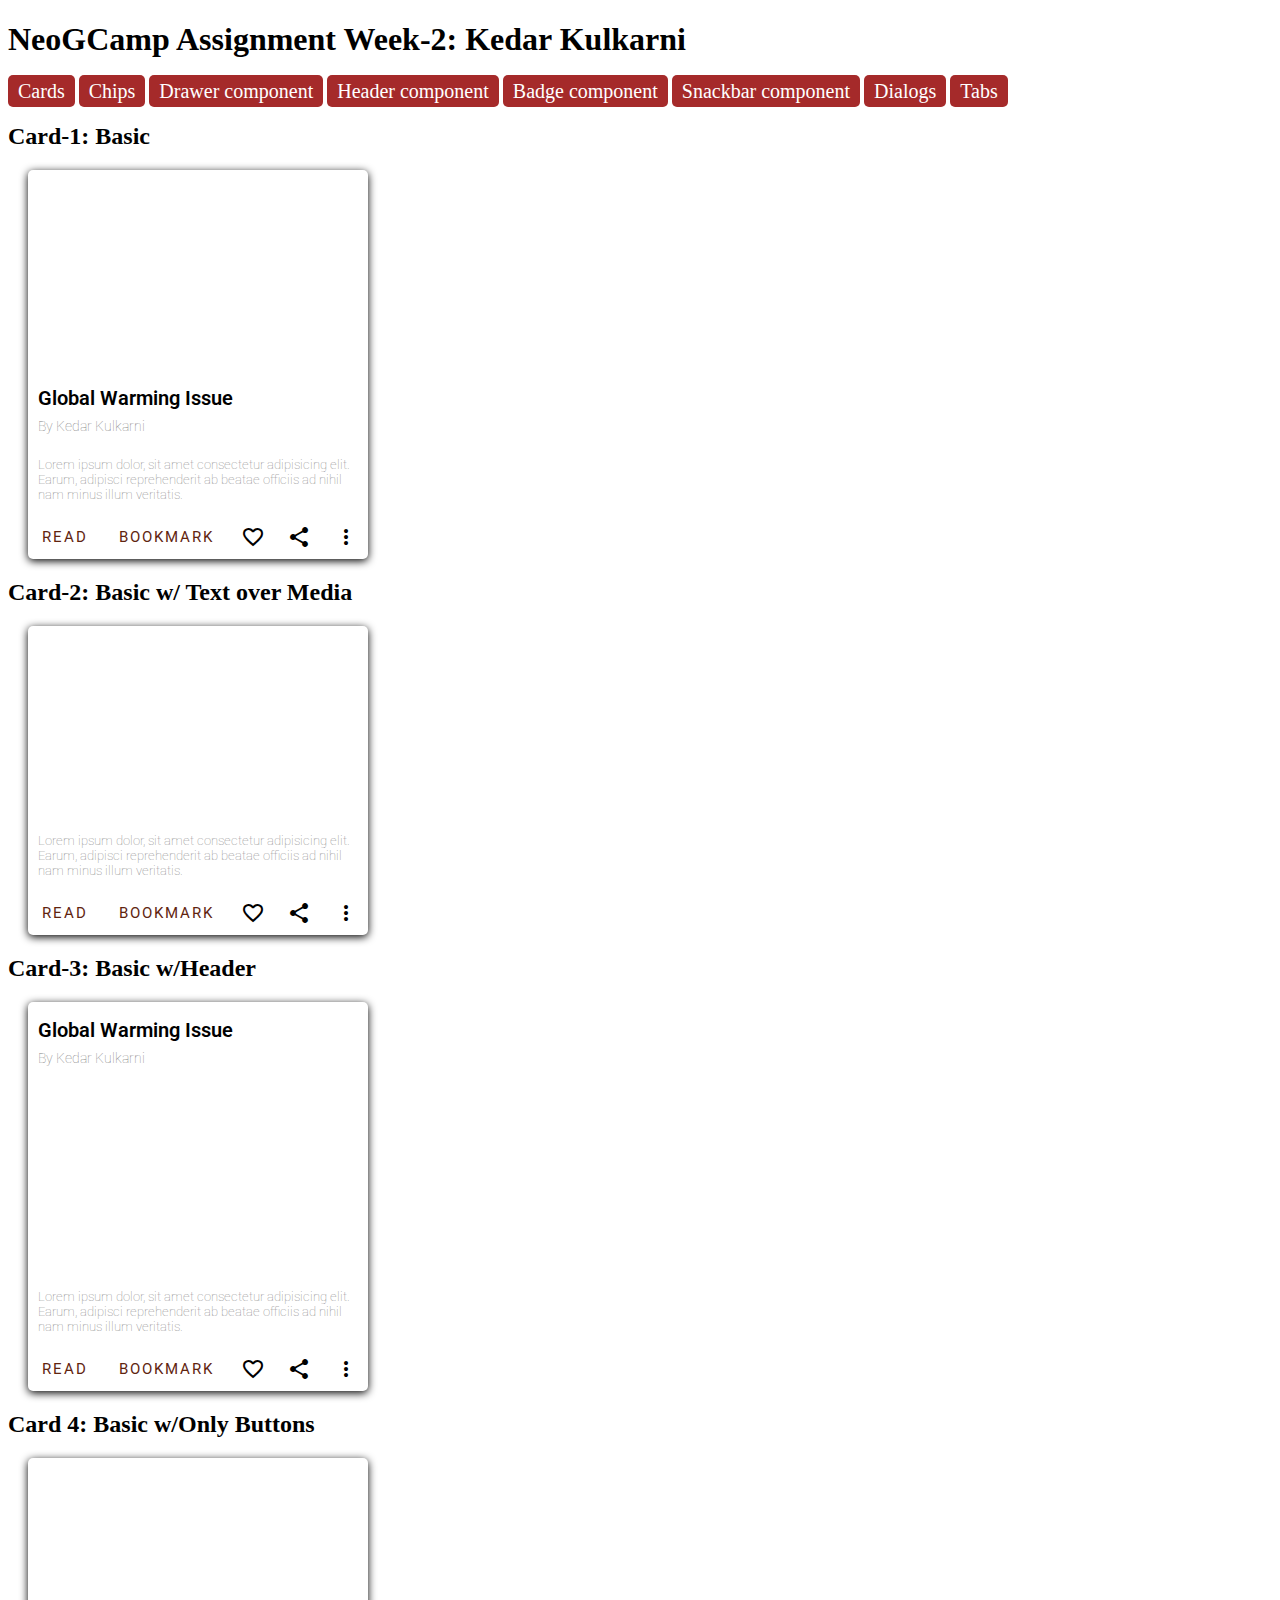
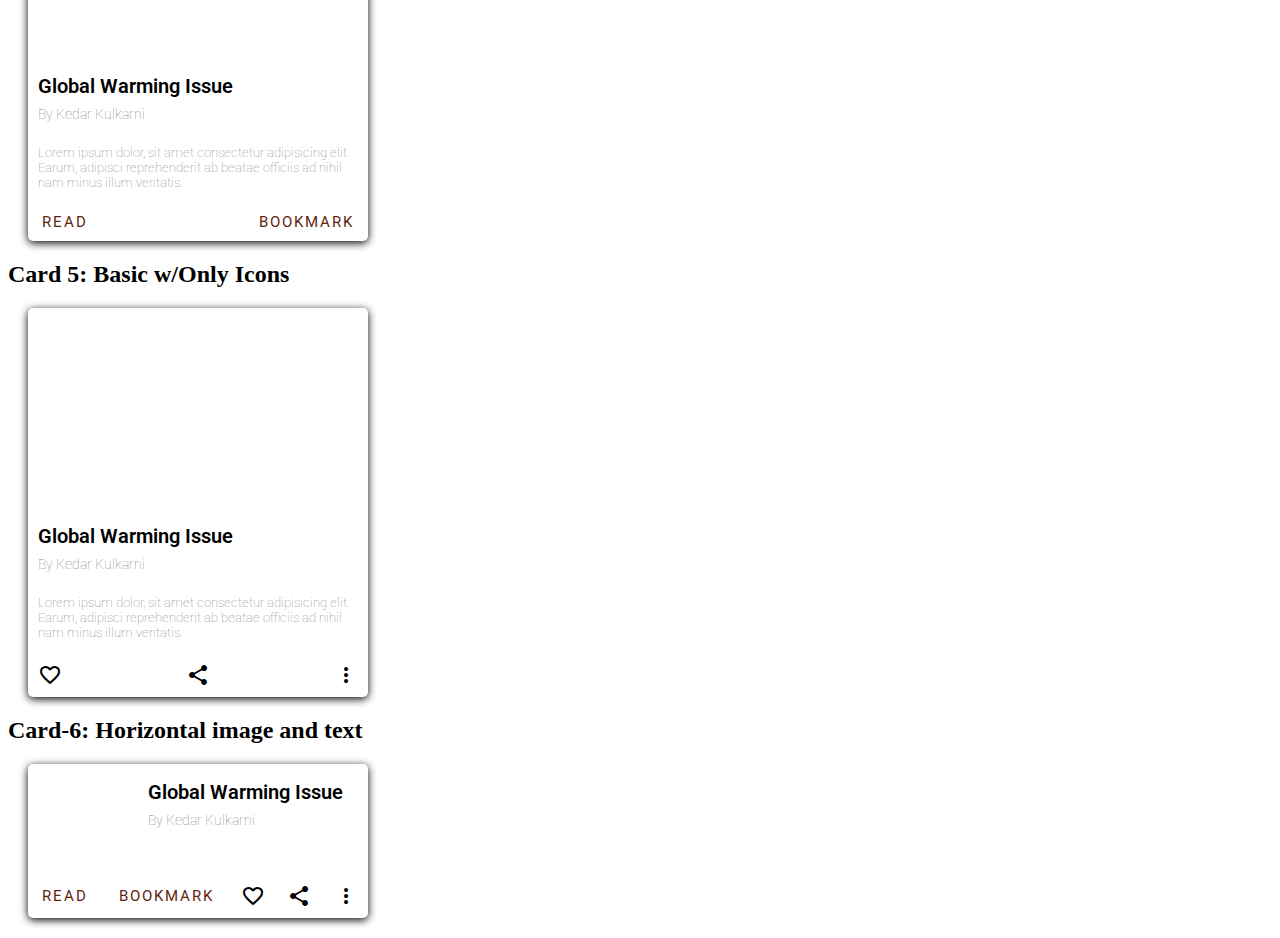
==== index.html @ fb1a8ec3 "initial commit" ====
<!DOCTYPE html>
<html lang="en">
  <head>
    <meta charset="UTF-8" />
    <meta http-equiv="X-UA-Compatible" content="IE=edge" />
    <meta name="viewport" content="width=device-width, initial-scale=1.0" />
    <link
      rel="stylesheet"
      href="https://fonts.googleapis.com/icon?family=Material+Icons"
    />
    <link rel="stylesheet" href="styles.css" />
    <title>Document</title>
  </head>
  <body>
    <h1>NeoGCamp Assignment Week-2: Kedar Kulkarni</h1>
    <a href="#" class="component-links">Cards</a>
    <a href="#" class="component-links">Chips</a>
    <a href="#" class="component-links">Drawer component</a>
    <a href="#" class="component-links">Header component</a>
    <a href="#" class="component-links">Badge component</a>
    <a href="#" class="component-links">Snackbar component</a>
    <a href="#" class="component-links">Dialogs</a>
    <a href="#" class="component-links">Tabs</a>
    <!-- Card-1: Basic -->
    <h2>Card-1: Basic</h2>
    <div class="card-1">
      <div id="card-media"></div>
      <div id="card-headings">
        <h2 id="box-title">Global Warming Issue</h2>
        <h3 id="box-sub-title">By Kedar Kulkarni</h3>
      </div>

      <p id="card-para">
        Lorem ipsum dolor, sit amet consectetur adipisicing elit. Earum,
        adipisci reprehenderit ab beatae officiis ad nihil nam minus illum
        veritatis.
      </p>

      <div id="card-btns">
        <button>READ</button>
        <button>BOOKMARK</button>

        <i class="material-icons like-btn">favorite_border</i>
        <i class="material-icons">share</i>
        <i class="material-icons">more_vert</i>
      </div>
    </div>
    <!-- Card-2: Basic w/ Text over Media -->
    <h2>Card-2: Basic w/ Text over Media</h2>
    <div class="card-2">
      <div id="card-media">
        <div id="card-headings">
          <h2 id="box-title">Global Warming Issue</h2>
          <h3 id="box-sub-title">By Kedar Kulkarni</h3>
        </div>
      </div>

      <p id="card-para">
        Lorem ipsum dolor, sit amet consectetur adipisicing elit. Earum,
        adipisci reprehenderit ab beatae officiis ad nihil nam minus illum
        veritatis.
      </p>

      <div id="card-btns">
        <button>READ</button>
        <button>BOOKMARK</button>

        <i class="material-icons like-btn">favorite_border</i>
        <i class="material-icons">share</i>
        <i class="material-icons">more_vert</i>
      </div>
    </div>
    <!-- Card-3: Basic w/Header -->
    <h2>Card-3: Basic w/Header</h2>
    <div class="card-3">
      <div id="card-headings">
        <h2 id="box-title">Global Warming Issue</h2>
        <h3 id="box-sub-title">By Kedar Kulkarni</h3>
      </div>
      <div id="card-media"></div>

      <p id="card-para">
        Lorem ipsum dolor, sit amet consectetur adipisicing elit. Earum,
        adipisci reprehenderit ab beatae officiis ad nihil nam minus illum
        veritatis.
      </p>

      <div id="card-btns">
        <button>READ</button>
        <button>BOOKMARK</button>

        <i class="material-icons like-btn">favorite_border</i>
        <i class="material-icons">share</i>
        <i class="material-icons">more_vert</i>
      </div>
    </div>
    <!-- Card 4: Basic w/Only Buttons -->
    <h2>Card 4: Basic w/Only Buttons</h2>
    <div class="card-4">
      <div id="card-media"></div>
      <div id="card-headings">
        <h2 id="box-title">Global Warming Issue</h2>
        <h3 id="box-sub-title">By Kedar Kulkarni</h3>
      </div>

      <p id="card-para">
        Lorem ipsum dolor, sit amet consectetur adipisicing elit. Earum,
        adipisci reprehenderit ab beatae officiis ad nihil nam minus illum
        veritatis.
      </p>

      <div id="card-btns">
        <button>READ</button>
        <button>BOOKMARK</button>

        <!-- <i class="material-icons like-btn">favorite_border</i>
        <i class="material-icons">share</i>
        <i class="material-icons">more_vert</i> -->
      </div>
    </div>
    <!-- Card 5: Basic w/Only Icons -->
    <h2>Card 5: Basic w/Only Icons</h2>
    <div class="card-5">
      <div id="card-media"></div>
      <div id="card-headings">
        <h2 id="box-title">Global Warming Issue</h2>
        <h3 id="box-sub-title">By Kedar Kulkarni</h3>
      </div>

      <p id="card-para">
        Lorem ipsum dolor, sit amet consectetur adipisicing elit. Earum,
        adipisci reprehenderit ab beatae officiis ad nihil nam minus illum
        veritatis.
      </p>

      <div id="card-btns">
        <!-- <button>READ</button>
        <button>BOOKMARK</button> -->
        <i class="material-icons like-btn">favorite_border</i>
        <i class="material-icons">share</i>
        <i class="material-icons">more_vert</i>
      </div>
    </div>

    <!-- Card-6: Horizontal image and text -->
    <h2>Card-6: Horizontal image and text</h2>
    <div class="card-6">
      <div id="card-media"></div>
      <div id="card-headings">
        <h2 id="box-title">Global Warming Issue</h2>
        <h3 id="box-sub-title">By Kedar Kulkarni</h3>
      </div>

      <div id="card-btns">
        <button>READ</button>
        <button>BOOKMARK</button>

        <i class="material-icons like-btn">favorite_border</i>
        <i class="material-icons">share</i>
        <i class="material-icons">more_vert</i>
      </div>
    </div>
  </body>
</html>
---- styles.css ----
@import url('https://fonts.googleapis.com/css2?family=Roboto:wght@500&display=swap');

:root {
  --primary-font-family: 'Roboto', sans-serif;
}

body {
  /* background-color: darkgrey; */
}
.component-links{
  font-size: 20px;
  text-decoration: none;
  border-radius: 5px;
  padding: 5px 10px;
  background-color: brown;
  color: white;
}
.card-1,
.card-2,
.card-3,
.card-4,
.card-5,
.card-6 {
  display: flex;
  width: 340px;
  height: auto;
  box-sizing: border-box;
  flex-wrap: wrap;
  /* border: 1px solid black; */
  margin: 20px;
  box-shadow: 0 2px 8px;
  border-radius: 5px;
  font-family: var(--primary-font-family);


}

#card-media {
  background-image: url("https://picsum.photos/id/902/400");
  background-position: 50%;
  /* background-attachment: fixed; */
  background-repeat: no-repeat;
  width: 340px;
  height: 200px;
  border-radius: 5px 5px 0 0;

}

#box-title {
  font-size: 1.25rem;
  /* font-weight: 500; */
  font-weight: 600;

}

#box-sub-title,
#card-para {
  font-size: 0.9rem;
  color: grey;
  font-weight: 100;
  margin-top: 0px;
}


#card-headings,
#card-para {
  padding: 0 10px;
}

#card-para {
  font-size: 13px;
  font-weight: 30;
  padding-top: 7px;
  /* Padding or margin??? */

}

#box-title {
  margin-bottom: 8px;
}


#card-btns {
  display: flex;
  flex-basis: 340px;
  justify-content: space-between;
  padding: 10px 10px;

}

button {
  padding: 0 4px;
  border: none;
  background: none;
  color: #61240f;
  font-size: 15px;
  letter-spacing: 2px;
  /* font-weight: 500; */
  font-family: var(--primary-font-family);
}

button:hover,
i:hover {
  cursor: pointer;
}

button:active {
  color: white;
  background-color: #61240f;
  border-radius: 5px;

}

i:active {
  background-color: grey;
  border-radius: 15px;
}

/* Card-2 CSS - Basic w/ Text over Media */
.card-2 #card-headings {
  margin-top: 140px;
  color: white;

}

.card-2 #box-sub-title {
  color: white;
}

/* .card-4 #card-btns{
     justify-content: start;
 } */

/* Card 6 - Horizontal image and text */
.card-6 #card-media {
  width: 110px;
  height: 110px;
  background-size: cover;
}
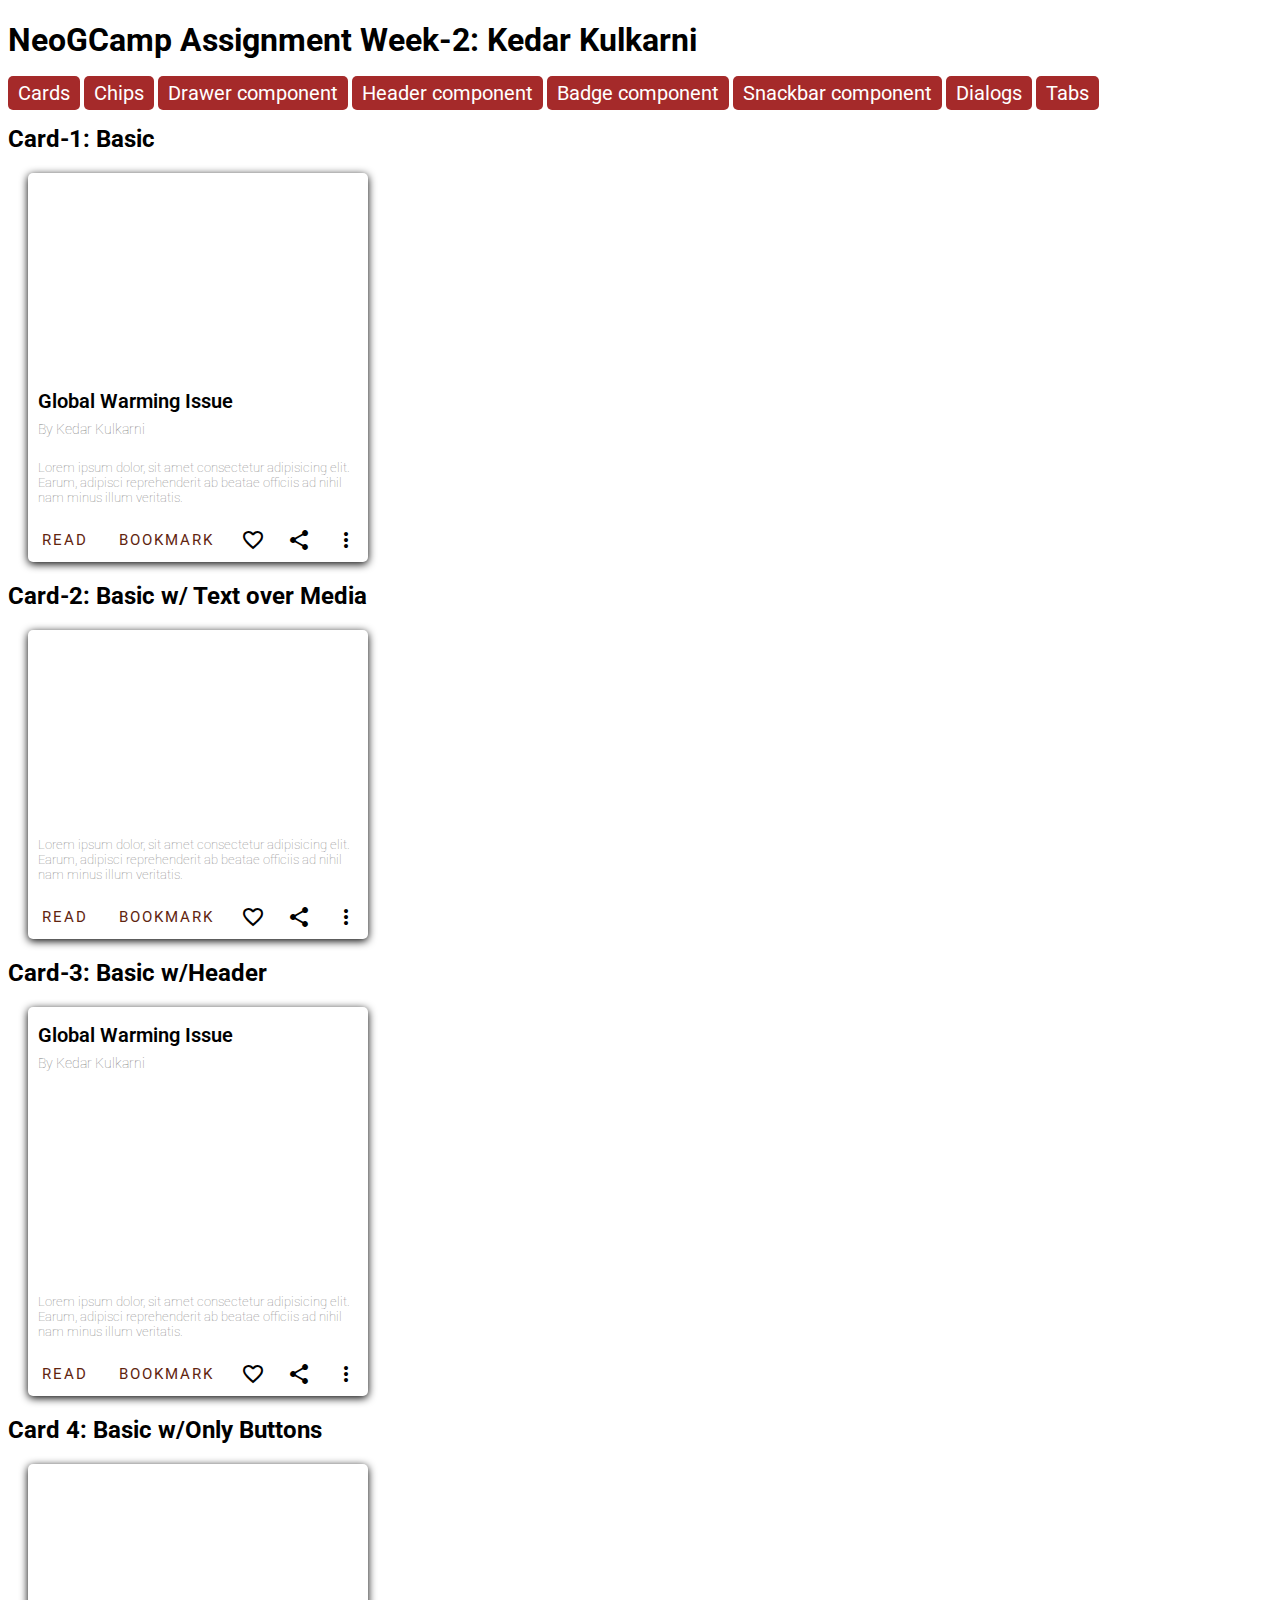
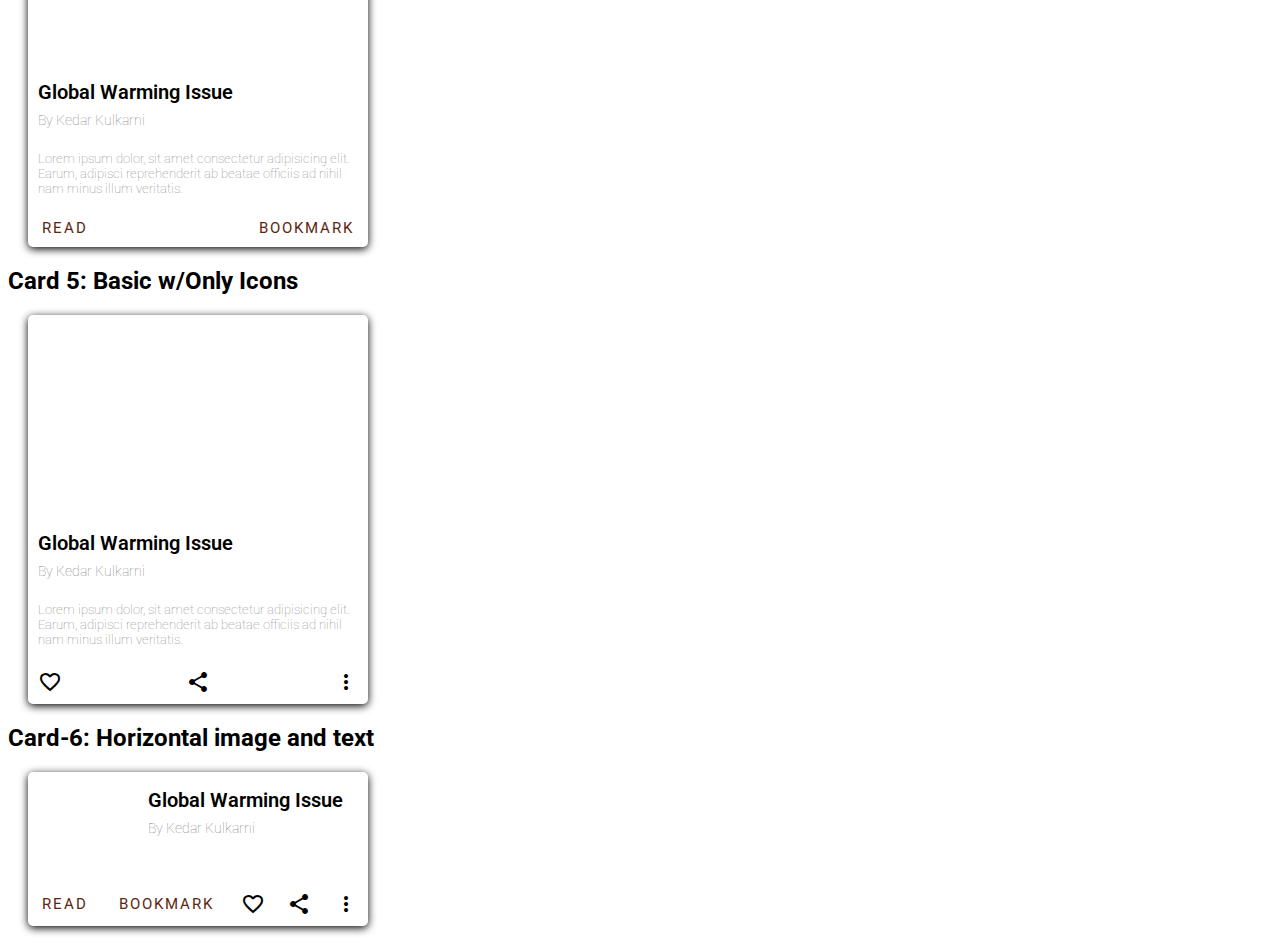
==== commit 6f9f4cc5: "feat: added links & styling  to buttons" ====
--- a/index.html
+++ b/index.html
@@ -12,15 +12,26 @@
     <title>Document</title>
   </head>
   <body>
+    <!-- Title & Links -->
     <h1>NeoGCamp Assignment Week-2: Kedar Kulkarni</h1>
-    <a href="#" class="component-links">Cards</a>
-    <a href="#" class="component-links">Chips</a>
-    <a href="#" class="component-links">Drawer component</a>
-    <a href="#" class="component-links">Header component</a>
-    <a href="#" class="component-links">Badge component</a>
-    <a href="#" class="component-links">Snackbar component</a>
-    <a href="#" class="component-links">Dialogs</a>
-    <a href="#" class="component-links">Tabs</a>
+    <a href="index.html" class="component-links">Cards</a>
+    <a href="chips/chips.html" class="component-links">Chips</a>
+    <a href="drawer-component/drawer.html" class="component-links"
+      >Drawer component</a
+    >
+    <a href="top-app-bar-component/app-bar.html" class="component-links"
+      >Header component</a
+    >
+    <a href="badge-component/badge.html" class="component-links"
+      >Badge component</a
+    >
+    <a href="snackbar component/snackbar.html" class="component-links"
+      >Snackbar component</a
+    >
+    <a href="dialog-box-component/dialog.html" class="component-links"
+      >Dialogs</a
+    >
+    <a href="tabs-component/tabs.html" class="component-links">Tabs</a>
     <!-- Card-1: Basic -->
     <h2>Card-1: Basic</h2>
     <div class="card-1">
--- a/styles.css
+++ b/styles.css
@@ -1,11 +1,12 @@
 @import url('https://fonts.googleapis.com/css2?family=Roboto:wght@500&display=swap');
+
 
 :root {
   --primary-font-family: 'Roboto', sans-serif;
 }
 
 body {
-  /* background-color: darkgrey; */
+  font-family: var(--primary-font-family);
 }
 .component-links{
   font-size: 20px;
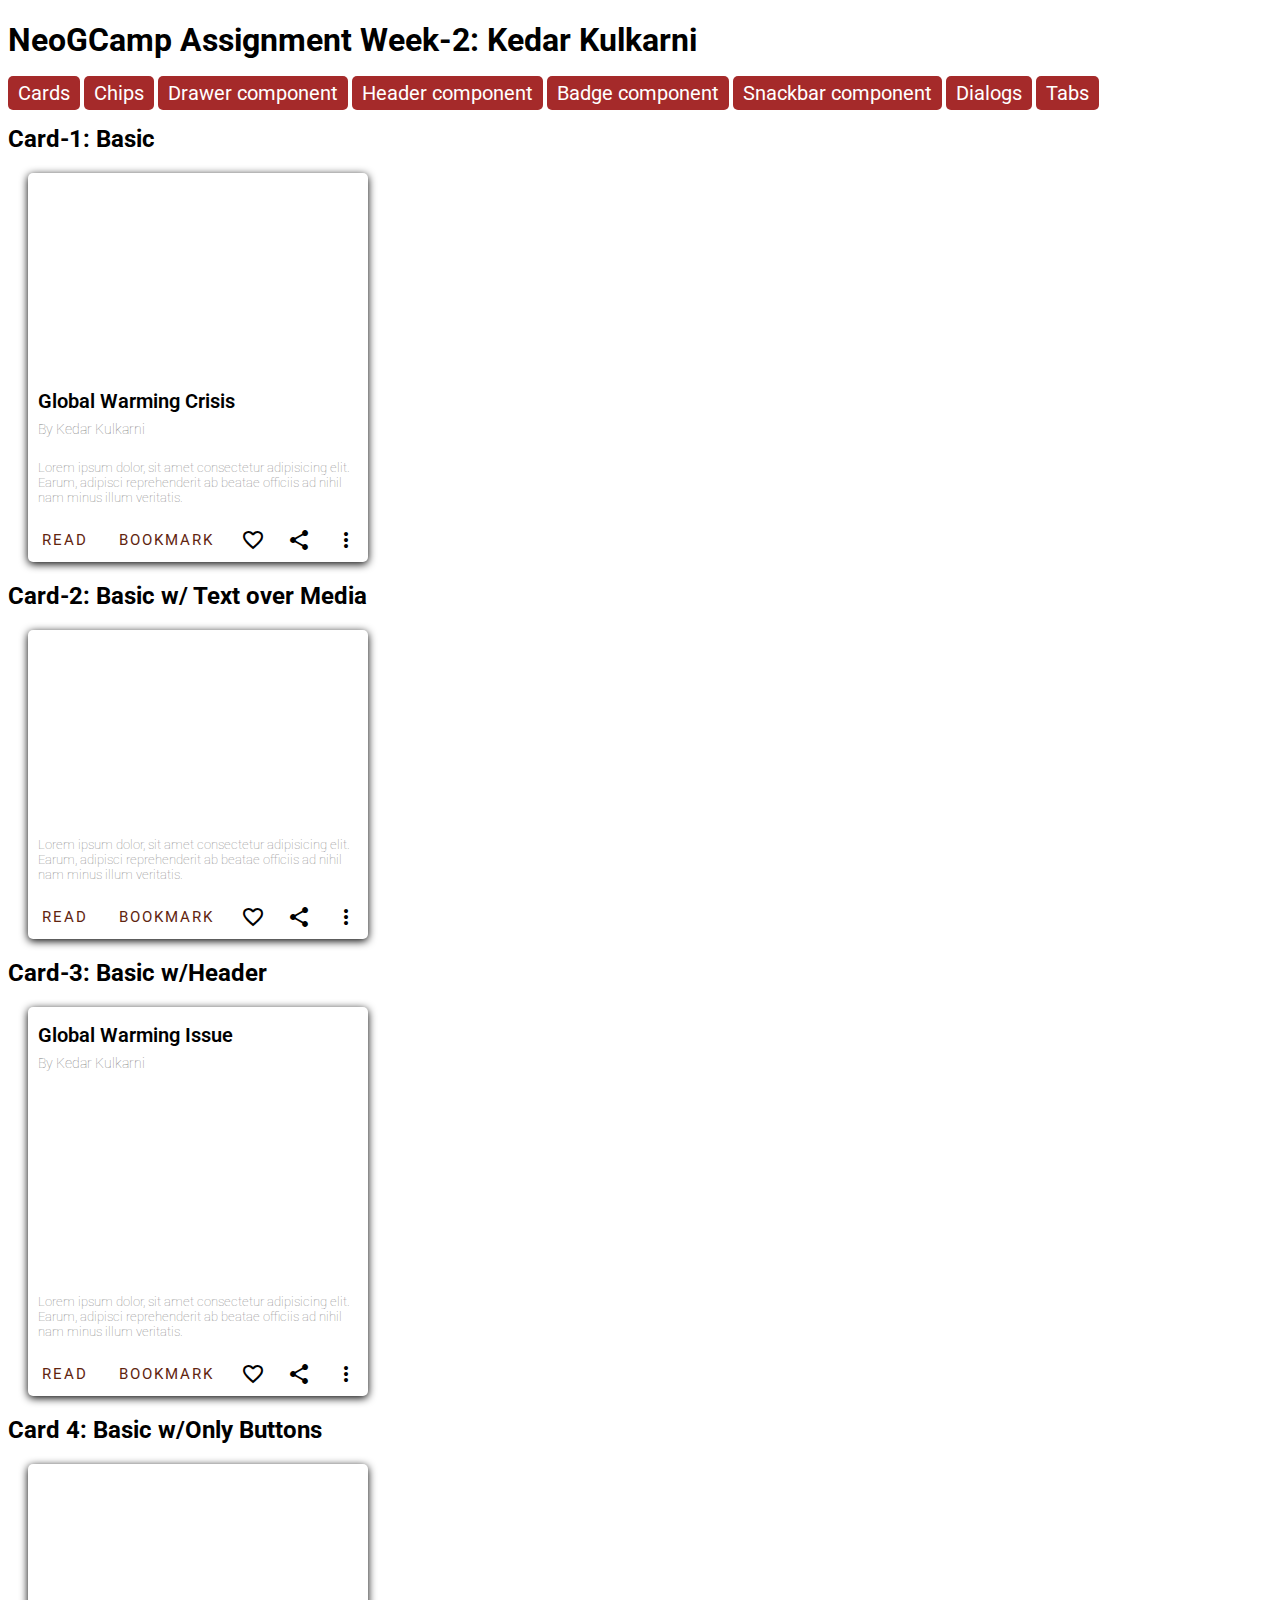
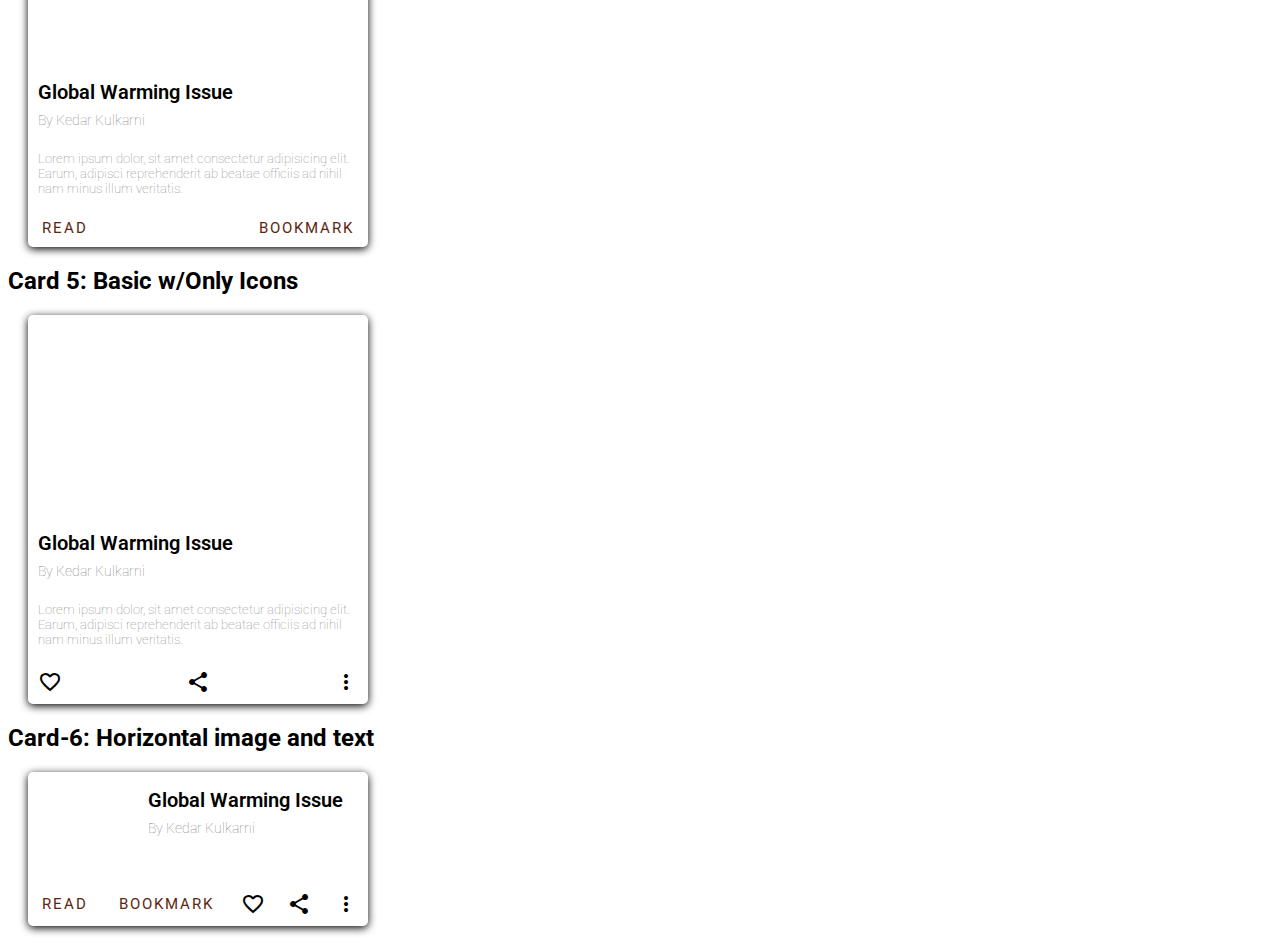
==== commit a04e8cce: "commited crisis" ====
--- a/index.html
+++ b/index.html
@@ -37,7 +37,7 @@
     <div class="card-1">
       <div id="card-media"></div>
       <div id="card-headings">
-        <h2 id="box-title">Global Warming Issue</h2>
+        <h2 id="box-title">Global Warming Crisis</h2>
         <h3 id="box-sub-title">By Kedar Kulkarni</h3>
       </div>
 
@@ -124,9 +124,9 @@
         <button>READ</button>
         <button>BOOKMARK</button>
 
-        <!-- <i class="material-icons like-btn">favorite_border</i>
+        <i class="material-icons like-btn">favorite_border</i>
         <i class="material-icons">share</i>
-        <i class="material-icons">more_vert</i> -->
+        <i class="material-icons">more_vert</i>
       </div>
     </div>
     <!-- Card 5: Basic w/Only Icons -->
@@ -145,8 +145,8 @@
       </p>
 
       <div id="card-btns">
-        <!-- <button>READ</button>
-        <button>BOOKMARK</button> -->
+        <button>READ</button>
+        <button>BOOKMARK</button>
         <i class="material-icons like-btn">favorite_border</i>
         <i class="material-icons">share</i>
         <i class="material-icons">more_vert</i>
--- a/styles.css
+++ b/styles.css
@@ -72,7 +72,7 @@
   font-size: 13px;
   font-weight: 30;
   padding-top: 7px;
-  /* Padding or margin??? */
+  
 
 }
 
@@ -128,9 +128,15 @@
   color: white;
 }
 
-/* .card-4 #card-btns{
-     justify-content: start;
- } */
+/* Card-4: Basic w/Only Buttons */
+.card-4 .material-icons{
+     display: none;
+ }
+
+/* Card-5: Basic w/Only Icons */
+.card-5 button{
+  display: none;
+}
 
 /* Card 6 - Horizontal image and text */
 .card-6 #card-media {
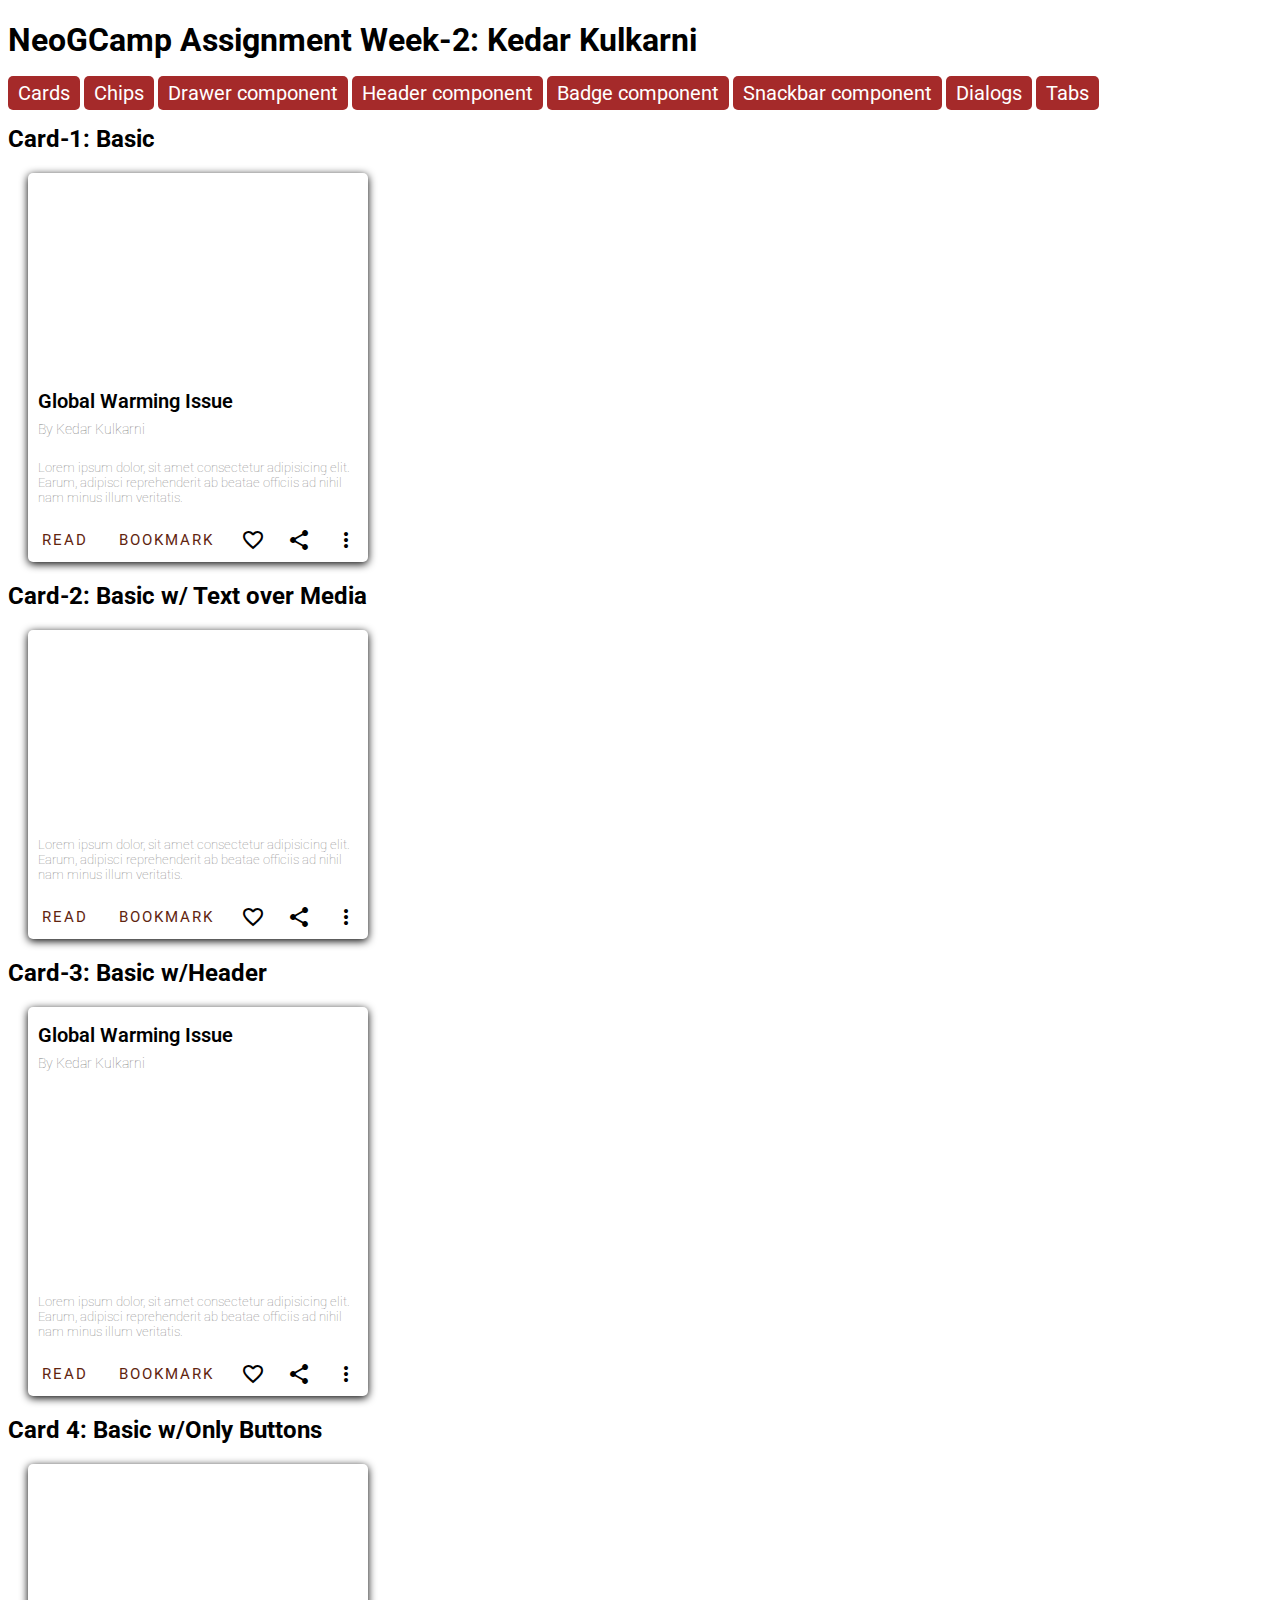
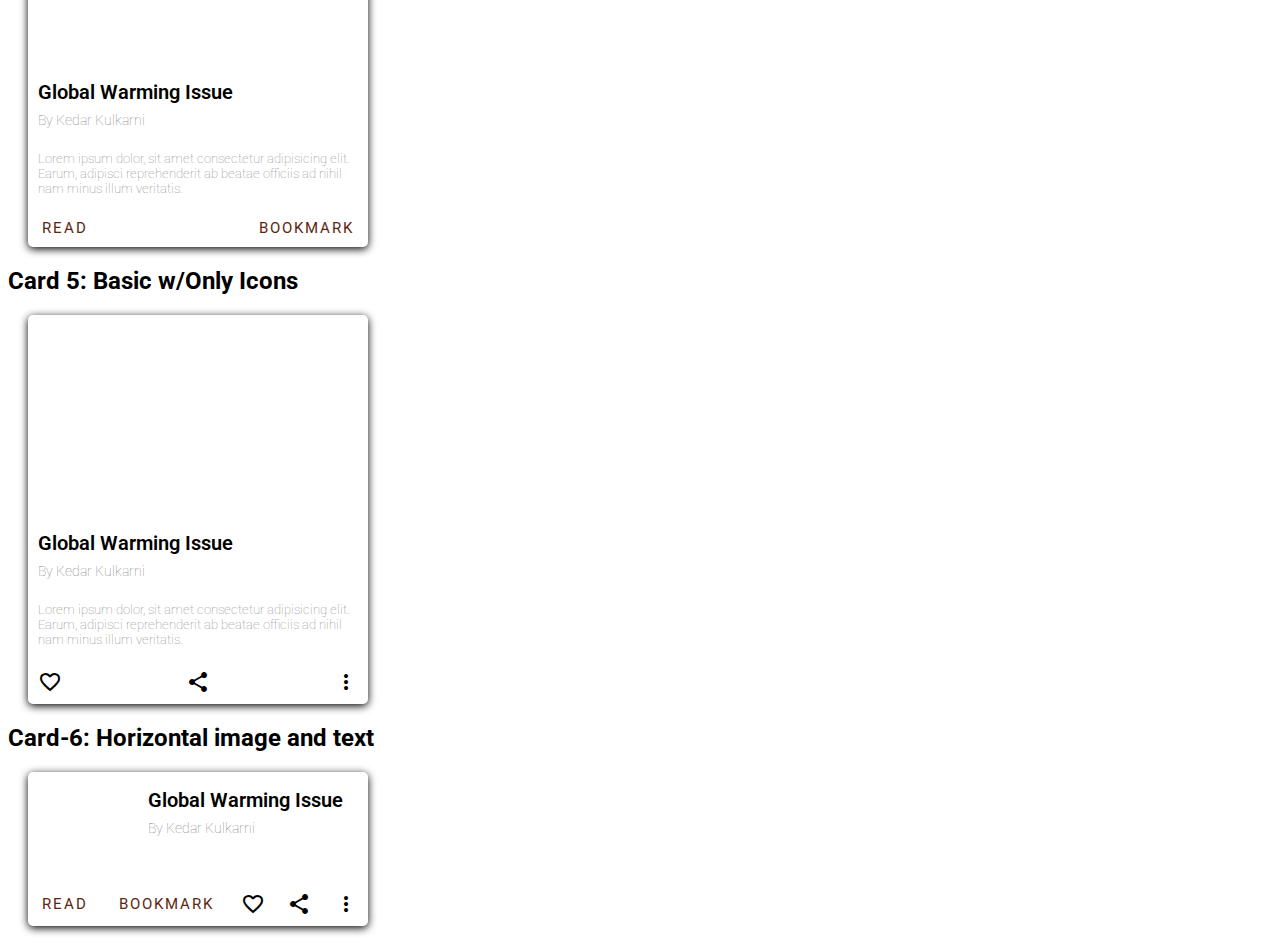
==== commit d69b3c3f: "Update index.html" ====
--- a/index.html
+++ b/index.html
@@ -37,7 +37,7 @@
     <div class="card-1">
       <div id="card-media"></div>
       <div id="card-headings">
-        <h2 id="box-title">Global Warming Crisis</h2>
+        <h2 id="box-title">Global Warming Issue</h2>
         <h3 id="box-sub-title">By Kedar Kulkarni</h3>
       </div>
 
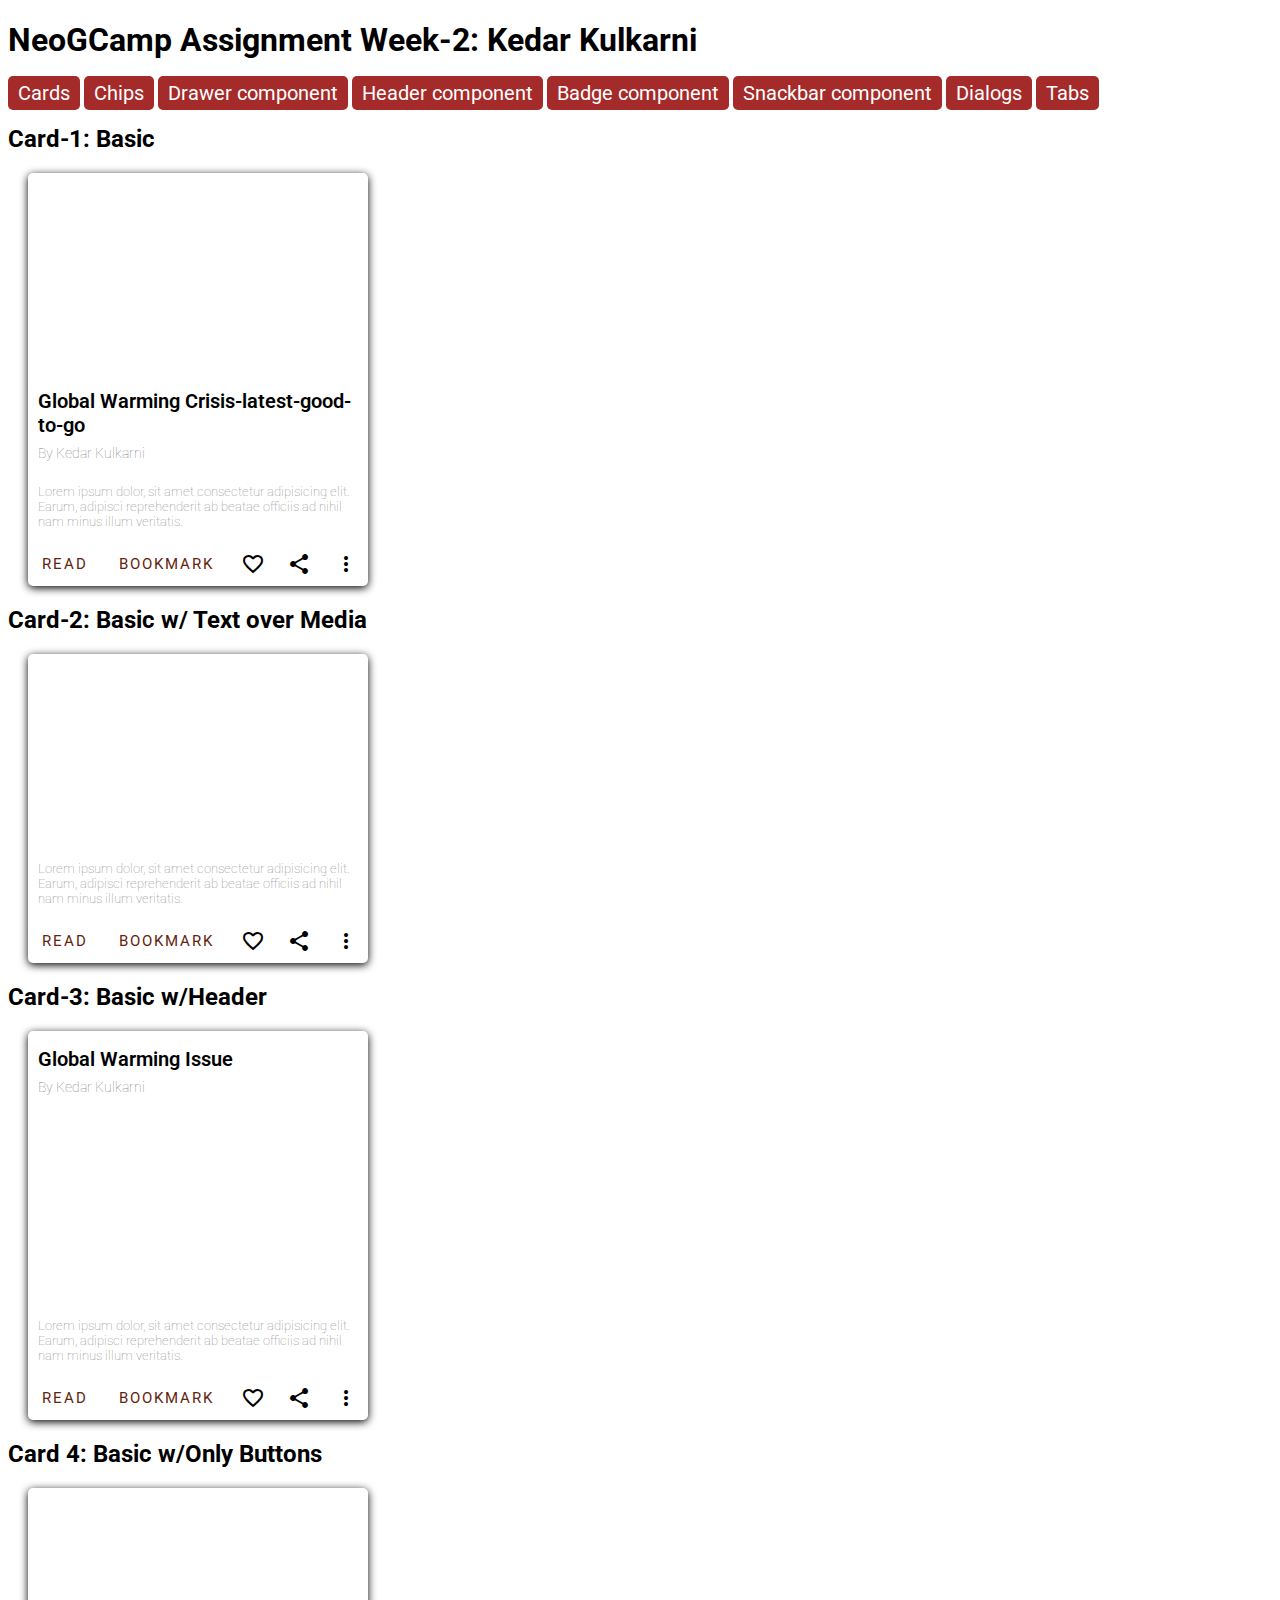
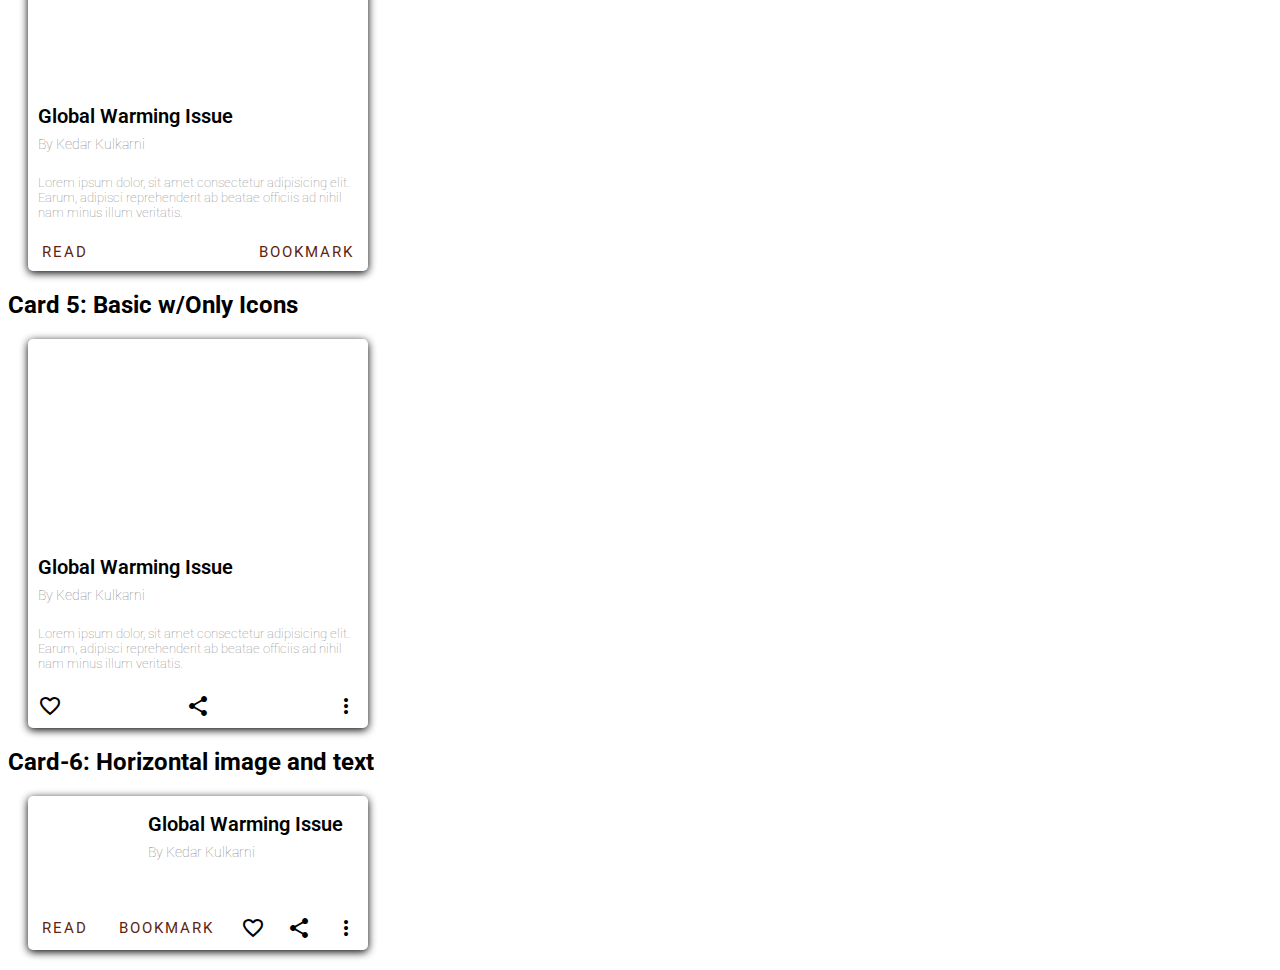
==== commit 85211fd4: "Update index.html" ====
--- a/index.html
+++ b/index.html
@@ -37,7 +37,7 @@
     <div class="card-1">
       <div id="card-media"></div>
       <div id="card-headings">
-        <h2 id="box-title">Global Warming Issue</h2>
+        <h2 id="box-title">Global Warming Crisis-latest-good-to-go</h2>
         <h3 id="box-sub-title">By Kedar Kulkarni</h3>
       </div>
 
